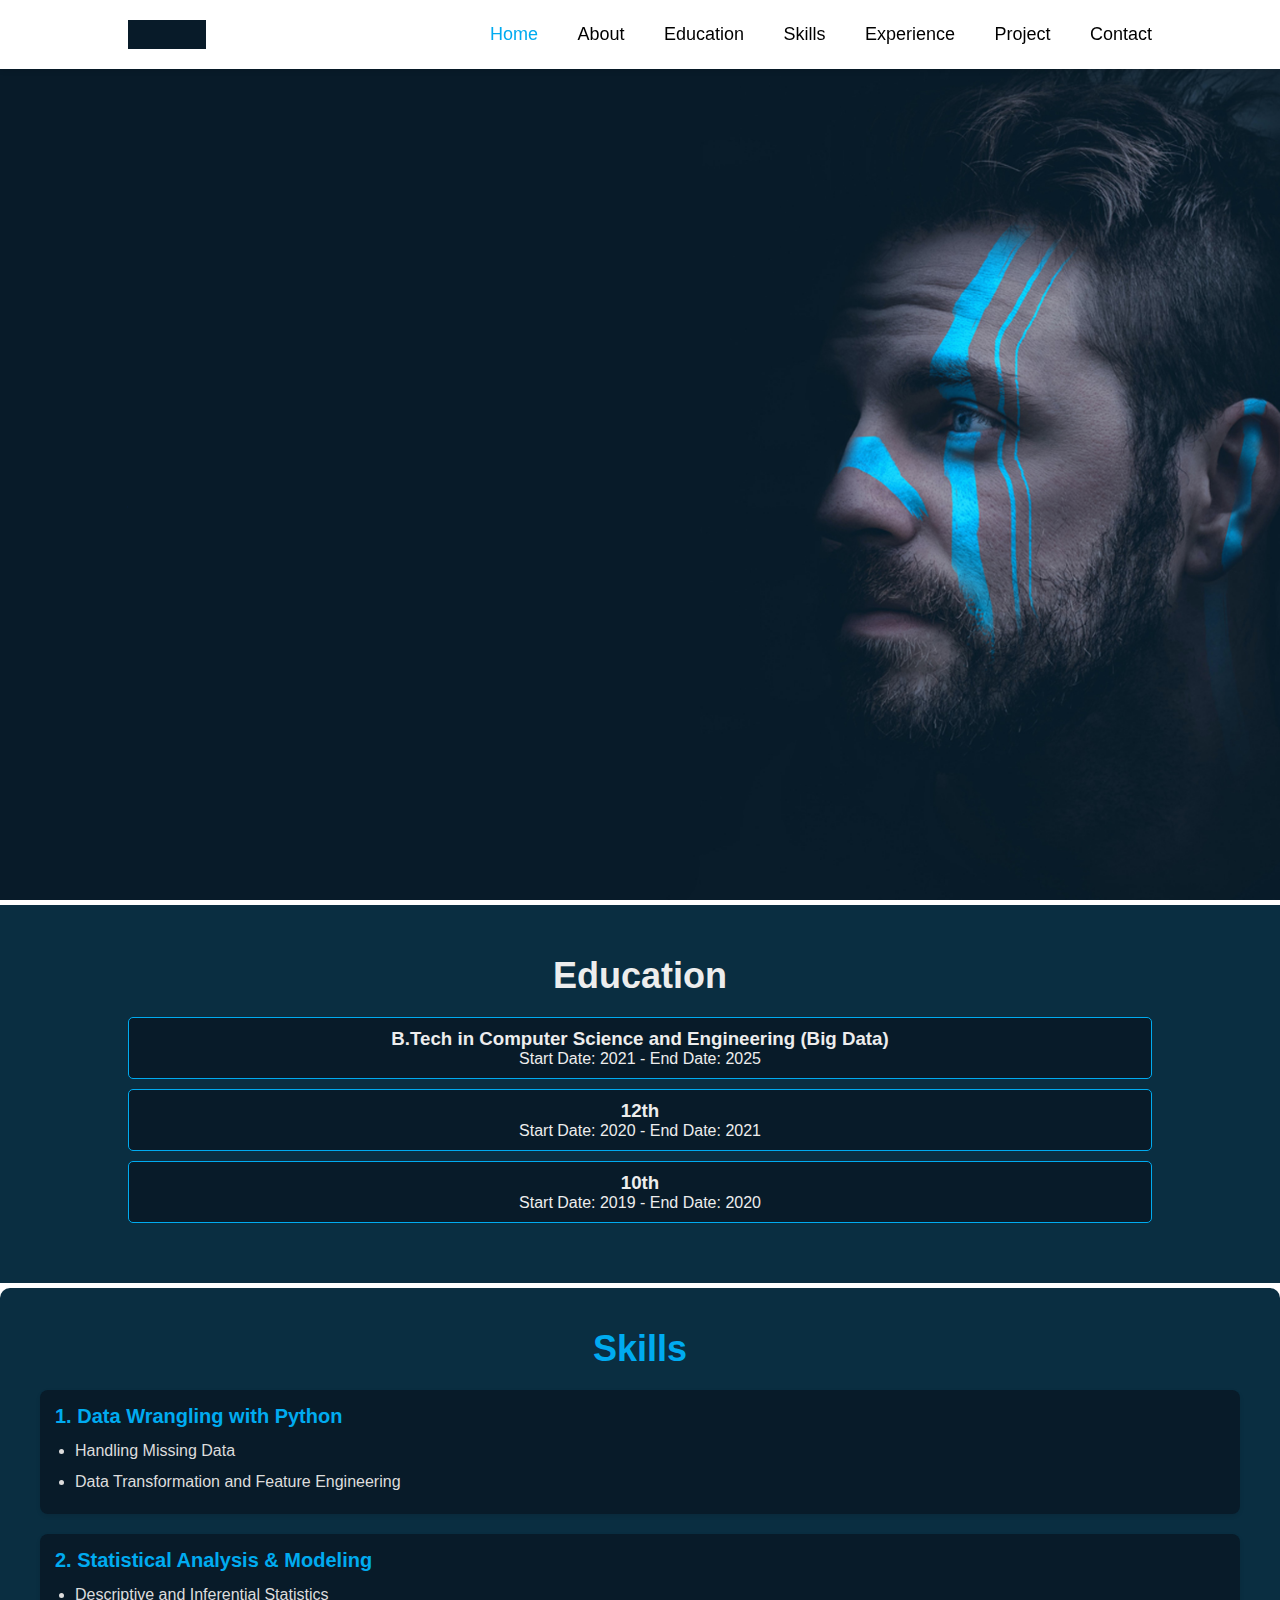
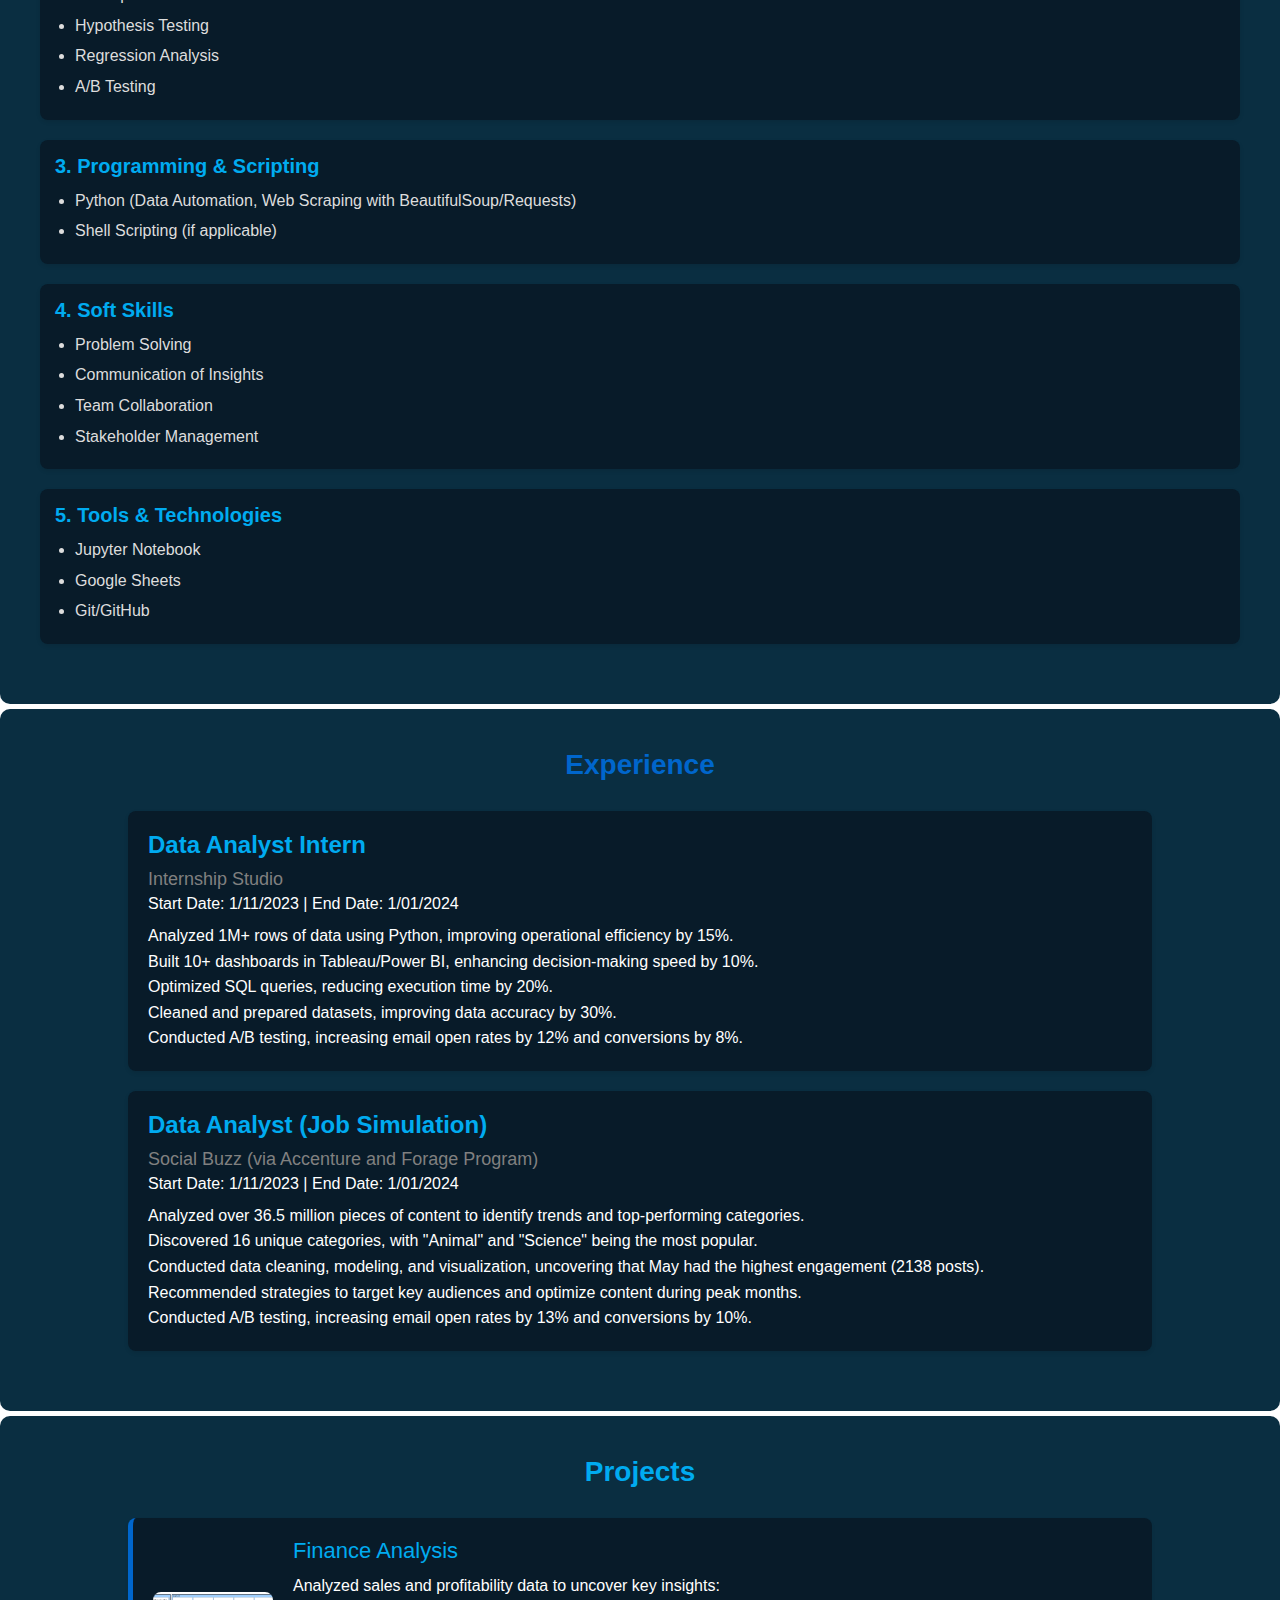
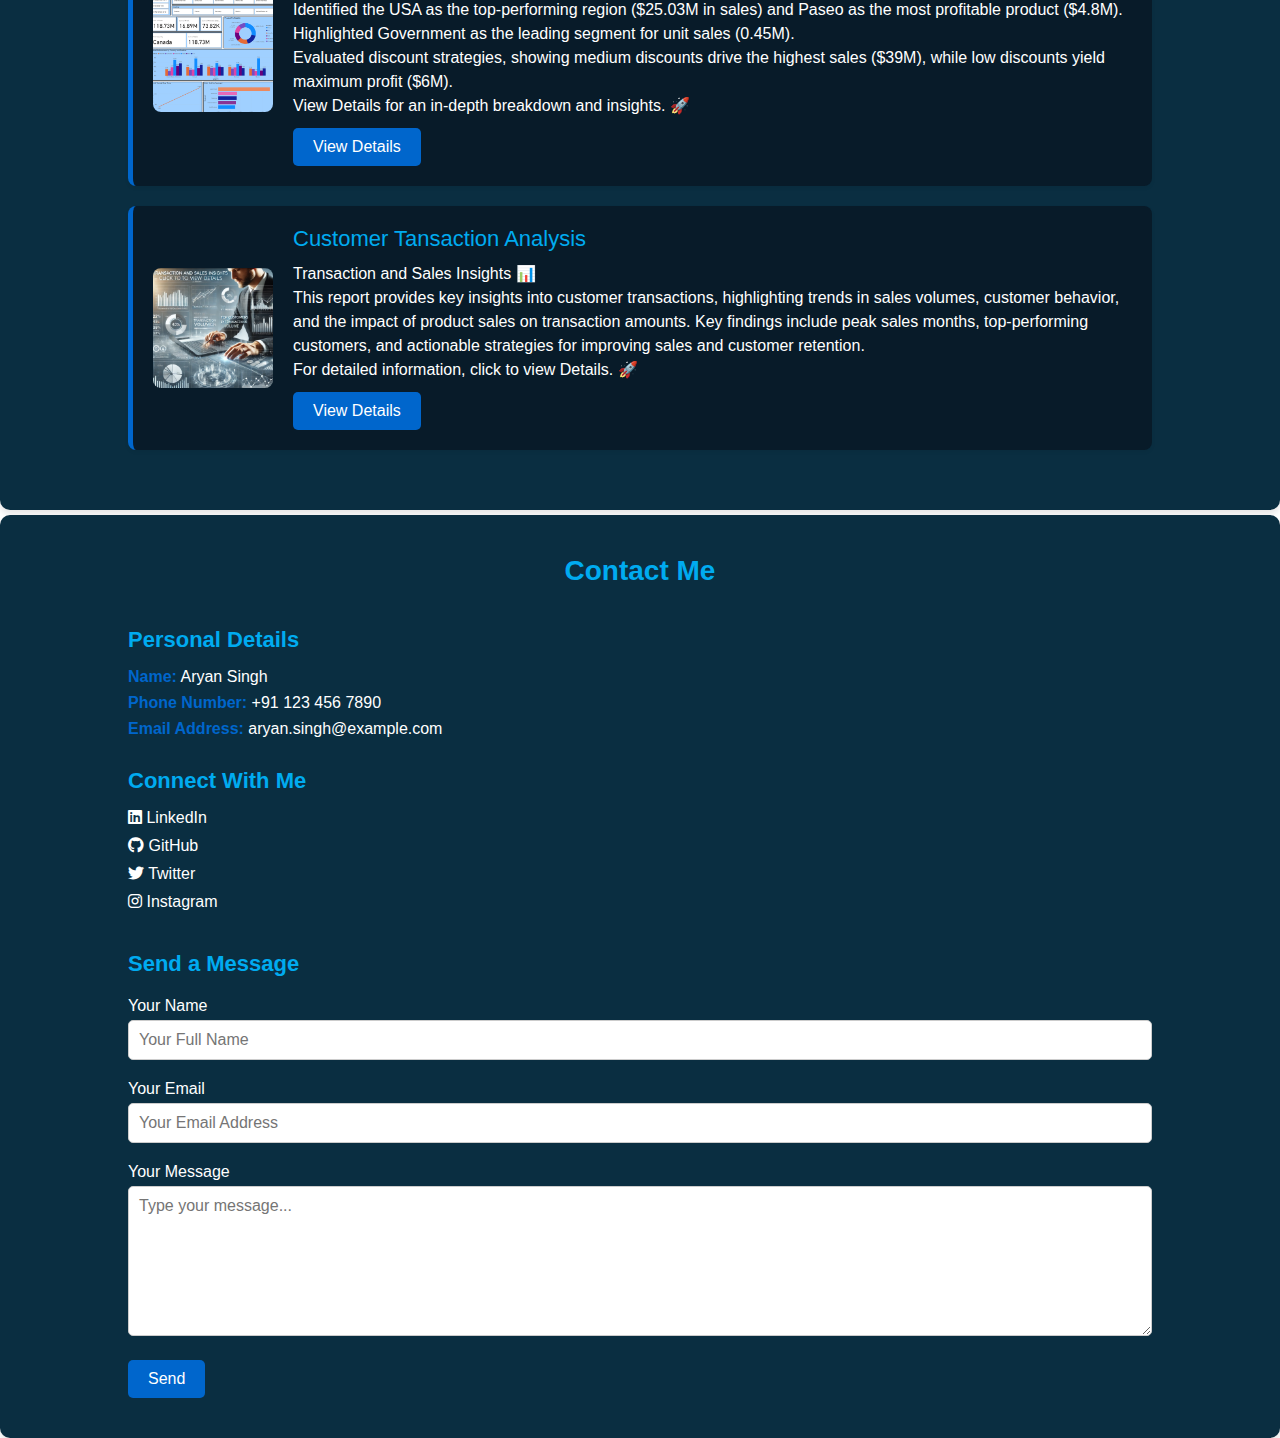
==== index.html @ 71858eee "Add files via upload" ====
<!DOCTYPE html>
<html lang="en">
<head>
    <meta charset="UTF-8">
    <meta name="viewport" content="width=device-width, initial-scale=1.0">
    <title>Personal Portfolio website html/css</title>
    <link rel="stylesheet" href="style.css">
    <link href='https://unpkg.com/boxicons@2.1.4/css/boxicons.min.css' rel='stylesheet'>
</head>
<body>
    <header class="header">
        <a href="#" class="logo">Aryan.</a>
        <nav class="navbar">
            <a href="#home" class="active">Home</a>
            <a href="#about">About</a>
            <a href="#education">Education</a>
            <a href="#skills">Skills</a>
            <a href="#experience">Experience</a>
            <a href="#project">Project</a>
            <a href="#contact">Contact</a>
        </nav>

    </header>
    <section class="home">
        <div class ="home-content">
            <h1>Hi, I'm Aryan Singh</h1>
            <h3>Data Analyst</h3>
            <p>I'm an aspiring data analyst passionate about solving problems with data. During my internship at Internship Studio, I worked on analyzing data and creating visual reports to support decision-making. Skilled in tools like Excel, SQL, and Python, I love turning numbers into insights that drive real results. Let's create data-driven solutions together! 📊
            </p>
            <div class="btn-box"><a href="https://drive.google.com/file/d/1wb2qyNroIfVmrzhVeIUf8nRhtGBo-JzI/view?usp=sharing">Download CV</a>
                <a href="#">Let's talk</a></div>
            
        </div>
        <div class="home-sci">
            <a href="https://www.facebook.com/profile.php?id=100073233441245&mibextid=ZbWKwL"><i class='bx bxl-facebook' ></i></a>
            <a href="#"><i class='bx bxl-twitter' ></i></a>
            <a href="https://www.linkedin.com/in/aryan-singh-45a909281?utm_source=share&utm_campaign=share_via&utm_content=profile&utm_medium=android_app"><i class='bx bxl-linkedin' ></i></a>
        </div>
        <span class="home-imgHover"></span>

    </section>
    <section id="education" class="education-section">
        <h2>Education</h2>
        <div id="education-list">
            <!-- Pre-added education entry -->
            <div class="education-field">
                <h3>B.Tech in Computer Science and Engineering (Big Data)</h3>
                <p>Start Date: <span>2021</span> - End Date: <span>2025</span></p>
            </div>
            <div class="education-field">
                <h3>12th</h3>
                <p>Start Date: <span>2020</span> - End Date: <span>2021</span></p>
            </div>
            <div class="education-field">
                <h3>10th</h3>
                <p>Start Date: <span>2019</span> - End Date: <span>2020</span></p>
            </div>
        </div>
        <!-- <button id="add-education">Add Education</button> -->
    </section>

    <section id="skills" class="skills-section">
        <h2>Skills</h2>
        <div class="skill-category">
            <h3>1. Data Wrangling with Python</h3>
            <ul>
                <li>Handling Missing Data</li>
                <li>Data Transformation and Feature Engineering</li>
            </ul>
        </div>
        <div class="skill-category">
            <h3>2. Statistical Analysis & Modeling</h3>
            <ul>
                <li>Descriptive and Inferential Statistics</li>
                <li>Hypothesis Testing</li>
                <li>Regression Analysis</li>
                <li>A/B Testing</li>
            </ul>
        </div>
        <div class="skill-category">
            <h3>3. Programming & Scripting</h3>
            <ul>
                <li>Python (Data Automation, Web Scraping with BeautifulSoup/Requests)</li>
                <li>Shell Scripting (if applicable)</li>
            </ul>
        </div>
        <div class="skill-category">
            <h3>4. Soft Skills</h3>
            <ul>
                <li>Problem Solving</li>
                <li>Communication of Insights</li>
                <li>Team Collaboration</li>
                <li>Stakeholder Management</li>
            </ul>
        </div>
        <div class="skill-category">
            <h3>5. Tools & Technologies</h3>
            <ul>
                <li>Jupyter Notebook</li>
                <li>Google Sheets</li>
                <li>Git/GitHub</li>
            </ul>
        </div>
    </section>

    
    <section id="experience" class="experience-section">
        <h2>Experience</h2>
        <div class="experience-item">
            <h3>Data Analyst Intern</h3>
            <p class="company-name">Internship Studio</p>
            <p class="date-range">Start Date: 1/11/2023 | End Date: 1/01/2024</p>
            <p class="experience-description">
                Analyzed 1M+ rows of data using Python, improving operational efficiency by 15%.<br>
                Built 10+ dashboards in Tableau/Power BI, enhancing decision-making speed by 10%.<br>
                Optimized SQL queries, reducing execution time by 20%.<br>
                Cleaned and prepared datasets, improving data accuracy by 30%.<br>
                Conducted A/B testing, increasing email open rates by 12% and conversions by 8%.
            </p>
        </div>
        <div class="experience-item">
            <h3> Data Analyst (Job Simulation)</h3>
            <p class="company-name">Social Buzz (via Accenture and Forage Program)</p>
            <p class="date-range">Start Date: 1/11/2023 | End Date: 1/01/2024</p>
            <p class="experience-description">
                Analyzed over 36.5 million pieces of content to identify trends and top-performing categories.<br>
                Discovered 16 unique categories, with "Animal" and "Science" being the most popular.<br>
                Conducted data cleaning, modeling, and visualization, uncovering that May had the highest engagement (2138 posts).<br>
                Recommended strategies to target key audiences and optimize content during peak months.<br>
                Conducted A/B testing, increasing email open rates by 13% and conversions by 10%.
            </p>
        </div>
    </section>


    <!-- <section id="skills" class="skills-section"> -->
    <section  id="project" class="project-section">
        <h2>Projects</h2>
        <div class="project-item">
            <img src="finance.png" alt="Project 1" class="project-image">
            <div class="project-details">
                <h3>Finance Analysis</h3>
                <p>Analyzed sales and profitability data to uncover key insights:<br>

                    Identified the USA as the top-performing region ($25.03M in sales) and Paseo as the most profitable product ($4.8M).<br>
                    Highlighted Government as the leading segment for unit sales (0.45M).<br>
                    Evaluated discount strategies, showing medium discounts drive the highest sales ($39M), while low discounts yield maximum profit ($6M).<br>
                    View Details for an in-depth breakdown and insights. 🚀</p>
                <a href="https://drive.google.com/drive/folders/1eXw5cv5ngEuo_aKg7JZRCgd_X10I5F_T" class="view-details-button" target="_blank">View Details</a>
            </div>
        </div>
        <div class="project-item">
            <img src="customerTransaction.png" alt="Project 2" class="project-image">
            <div class="project-details">
                <h3>Customer Tansaction Analysis</h3>
                <p>Transaction and Sales Insights 📊<br>
                    This report provides key insights into customer transactions, highlighting trends in sales volumes, customer behavior, and the impact of product sales on transaction amounts. Key findings include peak sales months, top-performing customers, and actionable strategies for improving sales and customer retention.<br>
                    
                    For detailed information, click to view Details. 🚀</p>
                <a href="https://drive.google.com/drive/folders/1Qtglk7lAFAN90ttIjIYvEKVsOSmel-0a?usp=sharing" class="view-details-button" target="_blank">View Details</a>
            </div>
        </div>
    </section>




   
    <!-- Include Font Awesome CDN in your head -->
<link rel="stylesheet" href="https://cdnjs.cloudflare.com/ajax/libs/font-awesome/6.0.0-beta3/css/all.min.css">

<section id="contact" class="contact-section">
    <h2>Contact Me</h2>
    
    <!-- Personal Details Section -->
    <div class="personal-details">
        <h3>Personal Details</h3>
        <ul>
            <li><strong>Name:</strong> Aryan Singh</li>
            <li><strong>Phone Number:</strong> +91 123 456 7890</li>
            <li><strong>Email Address:</strong> aryan.singh@example.com</li>
        </ul>
    </div>
    
    <!-- Social Media Links Section -->
    <div class="social-media-links">
        <h3>Connect With Me</h3>
        <ul>
            <li><a href="https://www.linkedin.com/in/aryan-singh-45a909281?utm_source=share&utm_campaign=share_via&utm_content=profile&utm_medium=android_app" target="_blank"><i class="fab fa-linkedin"></i> LinkedIn</a></li>
            <li><a href="https://github.com/Aryan-0404" target="_blank"><i class="fab fa-github"></i> GitHub</a></li>
            <!-- <li><a href="https://aryansinghportfolio.com" target="_blank"><i class="fas fa-briefcase"></i> Portfolio</a></li> -->
            <li><a href="https://twitter.com/aryansingh" target="_blank"><i class="fab fa-twitter"></i> Twitter</a></li>
            <li><a href="https://www.instagram.com/aryansingh_1906/profilecard/?igsh=MTM2azgzdDF6cDZ1OQ==" target="_blank"><i class="fab fa-instagram"></i> Instagram</a></li>
        </ul>
    </div>
    
    <!-- Contact Form Section -->
    <div class="contact-form">
        <h3>Send a Message</h3>
        <form action="submit_form.php" method="POST">
            <div class="form-group">
                <label for="name">Your Name</label>
                <input type="text" id="name" name="name" placeholder="Your Full Name" required>
            </div>
            <div class="form-group">
                <label for="email">Your Email</label>
                <input type="email" id="email" name="email" placeholder="Your Email Address" required>
            </div>
            <div class="form-group">
                <label for="message">Your Message</label>
                <textarea id="message" name="message" placeholder="Type your message..." required></textarea>
            </div>
            <button type="submit" class="send-btn">Send</button>
        </form>
    </div>
</section>

    
    



    
    
    
</body>
</html>
---- style.css ----
@import url('https://fonts.googleapis.com/css2?family=poppins:wght@300;400;500;600;700;800;900&display=swap');

*{
    margin: 0;
    padding: 0;
    box-sizing: border-box;
    font-family:'Franklin Gothic Medium', 'Arial Narrow', Arial, sans-serif
}
body{
    /* background: #081b29; */
    color: #ededed;
}
/* .header{
    position: fixed;
    top: 0;
    left: 0;
    width: 100%;
    padding: 20px 10%;
    background-color: transparent;
    display: flex;
    justify-content: space-between;
    align-items: center;
    z-index: 100;
} */

.header {
    position: fixed;
    top: 0;
    left: 0;
    width: 100%;
    padding: 20px 10%;
    background-color: white; /* Use a solid color for better readability */
    display: flex;
    justify-content: space-between;
    align-items: center;
    z-index: 100;
    box-shadow: 0 2px 5px rgba(0, 0, 0, 0.1); /* Adds shadow for clarity */
}

.logo{
    position: relative;
    font-size: 25px;
    color: black;
    /* change white to black */
    text-decoration: none;
    font-weight: 600;
}

.logo::before {
    content: '';
    position: absolute;
    top: 0;
    right: 0;
    height: 100%;
    width: 100%;
    background: #081b29;
    animation: showRight 1s ease forwards;
    animation-delay: 0.4s;
}

.navbar a {
    font-size: 18px;
    color:black;
    /* change white to black */
    text-decoration: none;
    font-weight: 500;
    margin-left: 35px;
    transition: .3s;

}

.navbar a:hover,
.navbar a.active{
    color: #00abf0;
}

.home{
    height: 100vh;
    background: url('home.jpg') no-repeat;
    background-size: cover;
    background-position: center;
    display: flex;
    align-items: center;
    padding: 0 10%;
}

.home-content {
    max-width: 600px;
}

.home-content h1 {
    position: relative;
    font-size: 56px;
    font-weight: 700;
    line-height: 1.2;


}

.home-content h1::before {
    content: '';
    position: absolute;
    top: 0;
    right: 0;
    height: 100%;
    width: 100%;
    background: #081b29;
    animation: showRight 1s ease forwards;
    animation-delay: 1s;
}

.home-content h3 {
    position: relative;
    font-size: 32px;
    font-weight: 700;
    color: #00abf0;
}

.home-content h3::before {
    content: '';
    position: absolute;
    top: 0;
    right: 0;
    height: 100%;
    width: 100%;
    background: #081b29;
    animation: showRight 1s ease forwards;
    animation-delay: 1.3s;
}
.home-content p {
    position: relative;
    font-size: 16px;
    margin:20px 0 40px  ;
}

.home-content p::before {
    content: '';
    position: absolute;
    top: 0;
    right: 0;
    height: 100%;
    width: 100%;
    background: #081b29;
    animation: showRight 1s ease forwards;
    animation-delay: 1.6s;
}

.home-content .btn-box {
    position: relative;
    display: flex;
    justify-content: space-between;
    width: 345px;
    height: 50px;
    
}
.home-content .btn-box::before {
    content: '';
    position: absolute;
    top: 0;
    right: 0;
    height: 100%;
    width: 100%;
    background: #081b29;
    animation: showRight 1s ease forwards;
    animation-delay: 1.9s;
    z-index: 2;
}

.btn-box a{
    position: relative;
    display: inline-flex;
    justify-content: center;
    align-items: center;
    width: 130px;
    height: 100%;
    background: #00abf0;
    border: 2px solid #00abf0;
    border-radius: 8px;
    font-size: 19px;
    color: #081b29;
    text-decoration: none;
    font-weight: 600;
    letter-spacing: 1px;
    z-index: 1;
    overflow: hidden;
    transition: .5s;
}

.btn-box a:hover{
    color: #00abf0;
}

.btn-box a:nth-child(2) {
     background: transparent;
     color: #00abf0;
}

.btn-box a:nth-child(2):hover{
    color: #081b29;
}

.btn-box a:nth-child(2)::before{
    background: #00abf0;
}

.btn-box a::before {
    content: '';
    position: absolute;
    top: 0;
    left: 0;
    width: 0;
    height: 100%;
    background: #081b29;
    z-index: -1;
    transition: .5s;
}

.btn-box a:hover::before {
    width: 100%;

}

.home-sci{
    position: absolute;
    bottom: 40px;
    width: 170px;
    display: flex;
    justify-content: space-between;
}

.home-sci::before {
    content: '';
    position: absolute;
    top: 0;
    right: 0;
    height: 100%;
    width: 100%;
    background: #081b29;
    animation: showRight 1s ease forwards;
    animation-delay: 2.5s;
    z-index: 2;
}

.home-sci a {
    position: relative;
    display: inline-flex;
    justify-content: center;
    align-items: center;
    width: 40px;
    height: 40px;
    background: transparent;
    border: 2px solid #00abf0;
    border-radius: 50%;
    font-size: 20px;
    color: #00abf0;
    text-decoration: none;
    z-index: 1;
    overflow: hidden;
    transition: .5s;
}
.home-sci a:hover{
    color: #081b29;
}

.home-sci a::before{
    content: '';
    position: absolute;
    top: 0;
    left: 0;
    width: 0;
    height: 100%;
    
    background:#00abf0 ;
    z-index: -1;
    transition: .5s;

}

.home-sci a:hover::before{
    width: 100%;
}
 .home-imgHover{
    position: absolute;
    top: 0;
    right: 30px;
    width: 500px;
    height: 100%;
    background: transparent;
    transition: 3s;
    animation: manipActive .1s forwards;
    animation-delay: 4s;
    pointer-events: none;

 }

 .home-imgHover:hover{
    background: #081b29;
    opacity: .8;
 }

 .home-imgHover::before {
    content: '';
    position: absolute;
    top: 0;
    right: 0;
    height: 120%;
    width: 100%;
    /* background: rgb(234, 220, 220); */
    animation: showRight 1s ease forwards;
    animation-delay: 3s;
    z-index: 100;
}

 @keyframes showRight {
    100% {
        width:0 ;
    }
    
}

@keyframes manipActive {
    100%{
        pointer-events: auto;
    }
}



.education-section {
    padding: 50px 10%;
    background: #0a2e41;
    margin: 5px auto;
    text-align: center;
}

.education-section h2 {
    font-size: 36px;
    margin-bottom: 20px;
}

#education-list {
    margin-top: 20px;
}

.education-field {
    margin: 10px 0;
    padding: 10px;
    background: #081b29;
    border: 1px solid #00abf0;
    border-radius: 5px;
}

#add-education {
    margin-top: 20px;
    padding: 10px 20px;
    background: #00abf0;
    color: #081b29;
    font-weight: bold;
    border: none;
    border-radius: 5px;
    cursor: pointer;
    transition: background 0.3s;
}

#add-education:hover {
    background: #ededed;
}




/* Skills Section Styling */
.skills-section {
    padding: 40px;
    background-color: #0a2e41; /* Matching the background color of the Education section */
    border-radius: 10px;
    max-width: 100%;
    margin: 5px auto;
    font-family: 'Franklin Gothic Medium', 'Arial Narrow', Arial, sans-serif;
    color: #ededed; /* Matching the text color to keep consistency */
}

.skills-section h2 {
    text-align: center;
    font-size: 36px;
    margin-bottom: 20px;
    color: #00abf0; /* Using the blue accent color */
}

.skill-category {
    margin-bottom: 20px;
    padding: 15px;
    background-color: #081b29; /* Matching the background color of education fields */
    border-radius: 8px;
    box-shadow: 0 2px 4px rgba(0, 0, 0, 0.1);
}

.skill-category h3 {
    font-size: 20px;
    margin-bottom: 10px;
    color: #00abf0; /* Blue color for subheadings */
}

.skill-category ul {
    list-style-type: disc;
    margin-left: 20px;
}

.skill-category ul li {
    margin-bottom: 5px;
    color: #ddd; /* Slightly lighter color for list items */
    line-height: 1.6;
}

@media (max-width: 600px) {
    .skills-section {
        padding: 20px;
    }
    .skills-section h2 {
        font-size: 24px;
    }
    .skill-category h3 {
        font-size: 18px;
    }
}





/* Experience Section Styling */
.experience-section {
    padding: 40px 10%;
    background-color:#0a2e41 ; /* Lighter background to blend with site design */
    border-radius: 10px;
    max-width: 100%;
    margin: 5px auto;
    font-family: 'Roboto', sans-serif; /* Assuming Roboto is being used */
}

/* Heading for the Experience section */
.experience-section h2 {
    text-align: center;
    font-size: 28px;
    margin-bottom: 30px;
    color: #0066cc; /* Primary blue color for consistency */
}

/* Styling for each experience item */
.experience-item {
    background-color: #081b29; /* White background for items */
    padding: 20px;
    margin-bottom: 20px;
    border-radius: 8px;
    box-shadow: 0 2px 4px rgba(0, 0, 0, 0.1); /* Subtle shadow */
}

/* Job Title Styling */
.experience-item h3 {
    font-size: 24px;
    color: #00abf0; /* Dark grey for job title */
    margin-bottom: 10px;
}

/* Company name Styling */
.company-name {
    font-size: 18px;
    color: grey; /* Grey for company name */
    margin-bottom: 5px;
}

/* Date Range Styling */
.date-range {
    font-size: 16px;
    color: white; /* Lighter grey for dates */
    margin-bottom: 10px;
}

/* Description Styling */
.experience-description {
    font-size: 16px;
    color: white; /* Darker grey for the description */
    line-height: 1.6;
}

/* Responsive Design for Small Screens */
@media (max-width: 600px) {
    .experience-section {
        padding: 20px;
    }

    .experience-section h2 {
        font-size: 24px;
    }

    .experience-item h3 {
        font-size: 20px;
    }

    .company-name, .date-range {
        font-size: 14px;
    }

    .experience-description {
        font-size: 14px;
    }
}






/* Project Section Styling */
.project-section {
    padding: 40px 10%;
    background-color: #0a2e41; /* White background to match website design */
    border-radius: 10px;
    max-width: 100%;
    margin: 5px auto;
    box-shadow: 0 4px 6px rgba(0, 0, 0, 0.1); /* Slight shadow for a modern look */
    font-family: 'Roboto', sans-serif; /* Assuming Roboto font */
}

/* Heading for Project section */
.project-section h2 {
    text-align: center;
    font-size: 28px;
    margin-bottom: 30px;
    color: #00abf0; /* Dark color for heading */
    font-weight: bold;
}

/* Project Item Styling */
.project-item {
    display: flex;
    flex-direction: row;
    background-color:#081b29;
    padding: 20px;
    margin-bottom: 20px;
    border-radius: 8px;
    border-left: 5px solid #0066cc; /* Blue left border to match the theme */
    box-shadow: 0 2px 4px rgba(0, 0, 0, 0.05); /* Subtle shadow */
    align-items: center;
}

/* Project Image Styling */
.project-image {
    width: 120px;
    height: 120px;
    object-fit: cover;
    border-radius: 8px;
    margin-right: 20px;
}

/* Project Details Styling */
.project-details {
    flex: 1;
}

.project-details h3 {
    font-size: 22px;
    color: #00abf0; /* Dark grey for project title */
    margin-bottom: 10px;
    font-weight: 500;
}

.project-details p {
    font-size: 16px;
    color: white; /* Darker grey for description */
    line-height: 1.5;
    margin-bottom: 10px;
}

/* View Details Button Styling */
.view-details-button {
    display: inline-block;
    font-size: 16px;
    padding: 10px 20px;
    background-color: #0066cc; /* Blue button */
    color: #ffffff;
    text-decoration: none;
    border-radius: 5px;
    transition: background-color 0.3s ease;
}

.view-details-button:hover {
    background-color: #004b99; /* Darker blue on hover */
}

/* Responsive Design for Small Screens */
@media (max-width: 600px) {
    .project-section {
        padding: 20px;
    }

    .project-section h2 {
        font-size: 24px;
    }

    .project-item {
        flex-direction: column;
        align-items: center;
    }

    .project-image {
        width: 100px;
        height: 100px;
        margin-bottom: 15px;
    }

    .project-details h3 {
        font-size: 20px;
    }

    .project-details p {
        font-size: 14px;
    }

    .view-details-button {
        font-size: 14px;
        padding: 8px 16px;
    }
}






/* Contact Section Styling */
.contact-section {
    padding: 40px 10%;
    background-color:#0a2e41 ; /* White background to match website design */
    border-radius: 10px;
    max-width: 100%;
    margin: 0 auto;
    box-shadow: 0 4px 6px rgba(0, 0, 0, 0.1); /* Subtle shadow for a clean look */
    font-family: 'Roboto', sans-serif; /* Assuming Roboto font */
}

/* Heading for Contact section */
.contact-section h2 {
    text-align: center;
    font-size: 28px;
    margin-bottom: 40px;
    color: #00abf0; /* Dark color for heading */
    font-weight: bold;
}

/* Personal Details Section */
.personal-details {
    margin-bottom: 30px;
}

.personal-details h3 {
    font-size: 22px;
    color: #00abf0;
    margin-bottom: 15px;
}

.personal-details ul {
    list-style-type: none;
    padding: 0;
}

.personal-details ul li {
    font-size: 16px;
    color: white;
    margin-bottom: 8px;
}

.personal-details ul li strong {
    color: #0066cc; /* Blue color for labels */
}

/* Social Media Links Section */
.social-media-links {
    margin-bottom: 40px;
}

.social-media-links h3 {
    font-size: 22px;
    color: #00abf0;
    margin-bottom: 15px;
}

.social-media-links ul {
    list-style-type: none;
    padding: 0;
}

.social-media-links ul li {
    margin-bottom: 10px;
}

.social-media-links ul li a {
    font-size: 16px;
    color: white; /* Blue color for links */
    text-decoration: none;
    transition: color 0.3s ease;
}

.social-media-links ul li a:hover {
    color: #004b99; /* Darker blue on hover */
}

/* Contact Form Styling */
.contact-form h3 {
    font-size: 22px;
    color: #00abf0;
    margin-bottom: 20px;
}

.contact-form .form-group {
    margin-bottom: 20px;
}

.contact-form label {
    font-size: 16px;
    color: white;
    display: block;
    margin-bottom: 5px;
}

.contact-form input, .contact-form textarea {
    width: 100%;
    padding: 10px;
    font-size: 16px;
    border: 1px solid #cccccc;
    border-radius: 5px;
    box-sizing: border-box;
}

.contact-form textarea {
    height: 150px;
    resize: vertical;
}

.contact-form .send-btn {
    background-color: #0066cc; /* Blue button */
    color: white;
    padding: 10px 20px;
    font-size: 16px;
    border: none;
    border-radius: 5px;
    cursor: pointer;
    transition: background-color 0.3s ease;
}

.contact-form .send-btn:hover {
    background-color: #004b99; /* Darker blue on hover */
}

/* Responsive Design for Small Screens */
@media (max-width: 600px) {
    .contact-section {
        padding: 20px;
    }

    .contact-section h2 {
        font-size: 24px;
    }

    .personal-details h3,
    .social-media-links h3,
    .contact-form h3 {
        font-size: 20px;
    }

    .contact-form input,
    .contact-form textarea {
        font-size: 14px;
    }

    .contact-form .send-btn {
        font-size: 14px;
    }
}
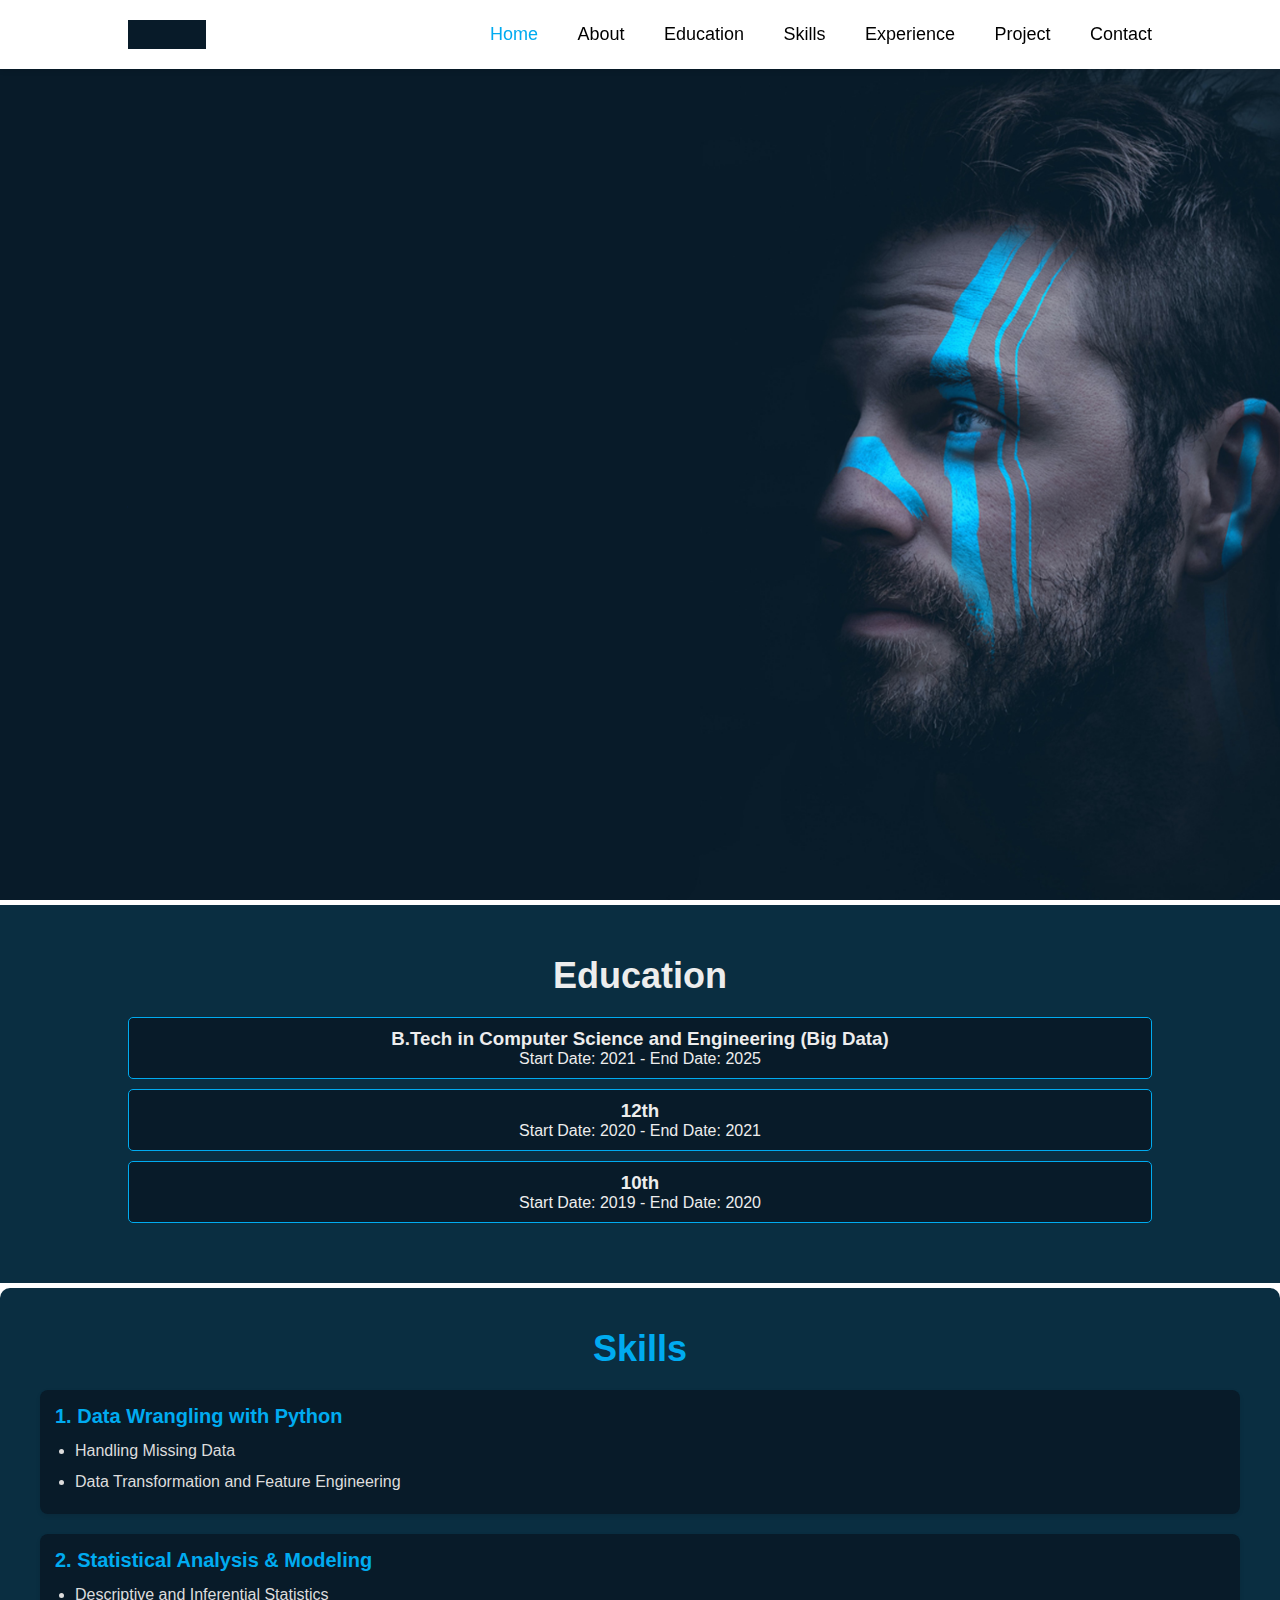
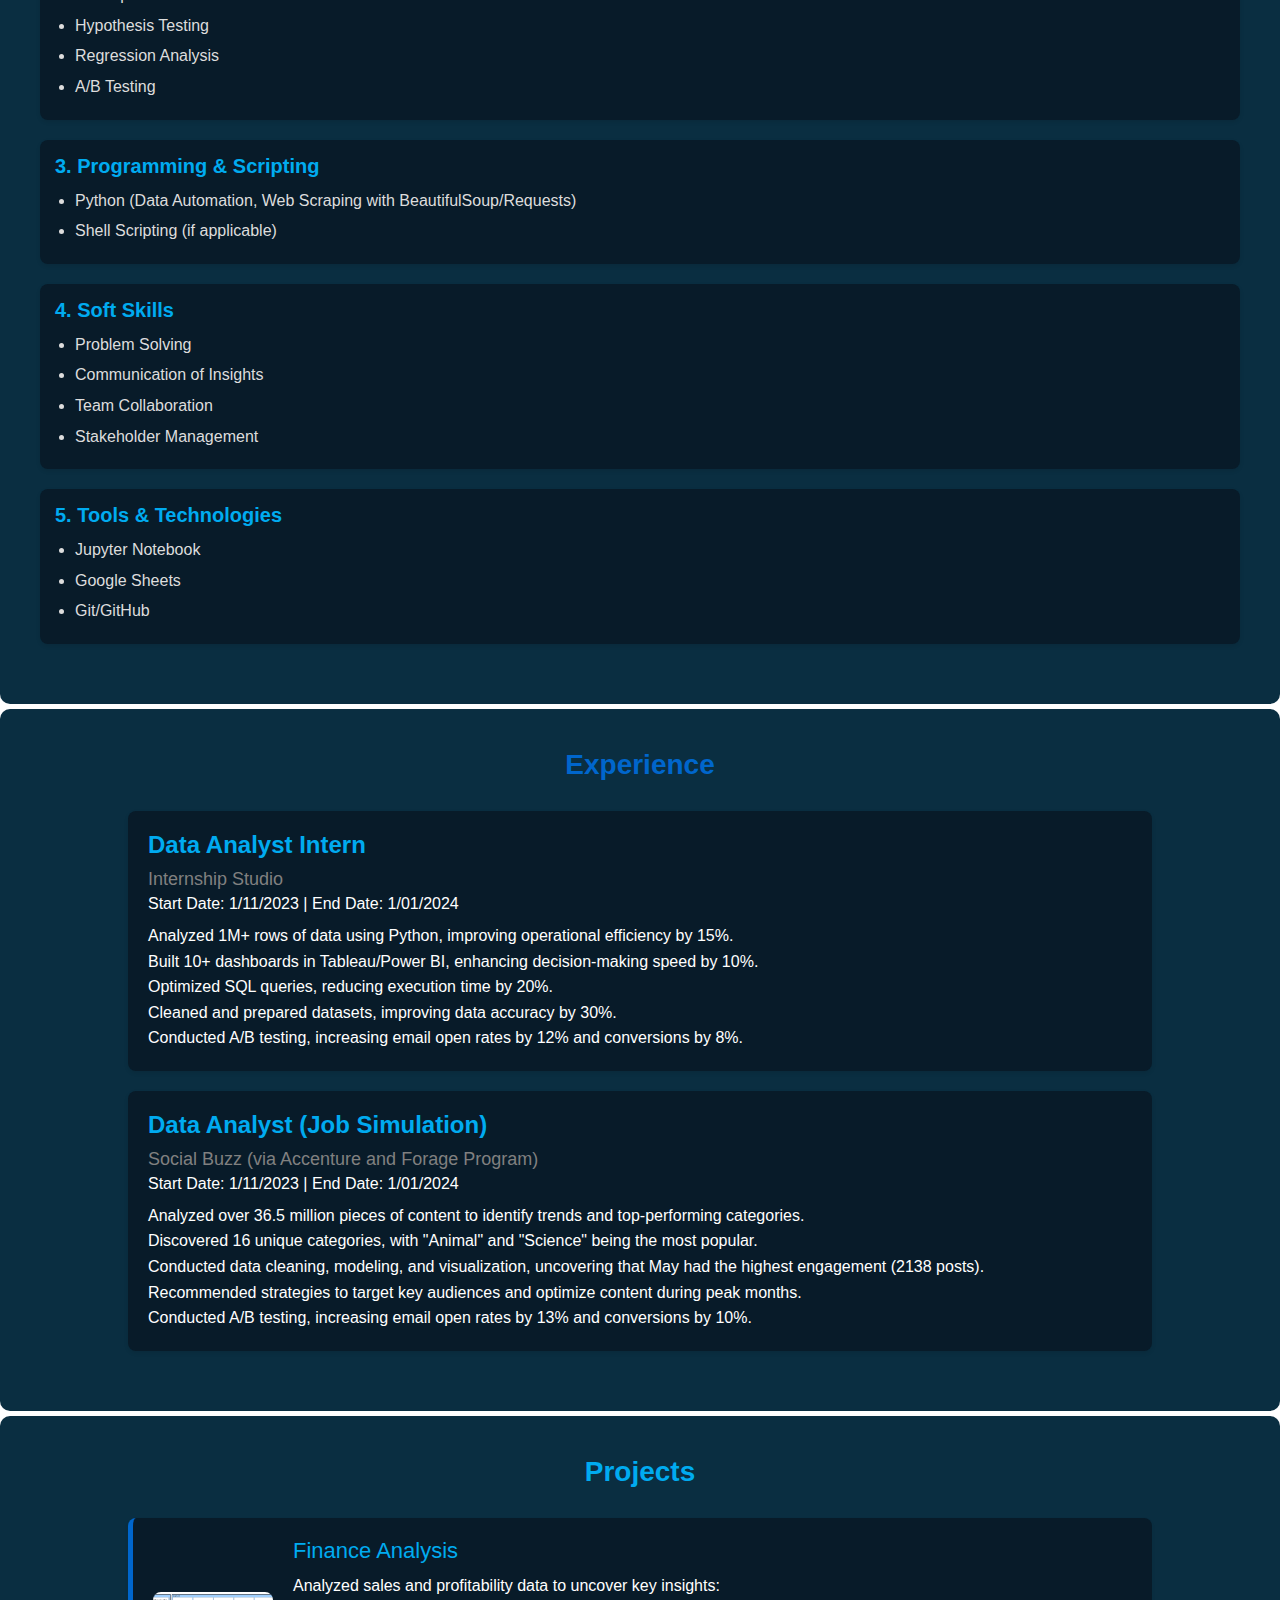
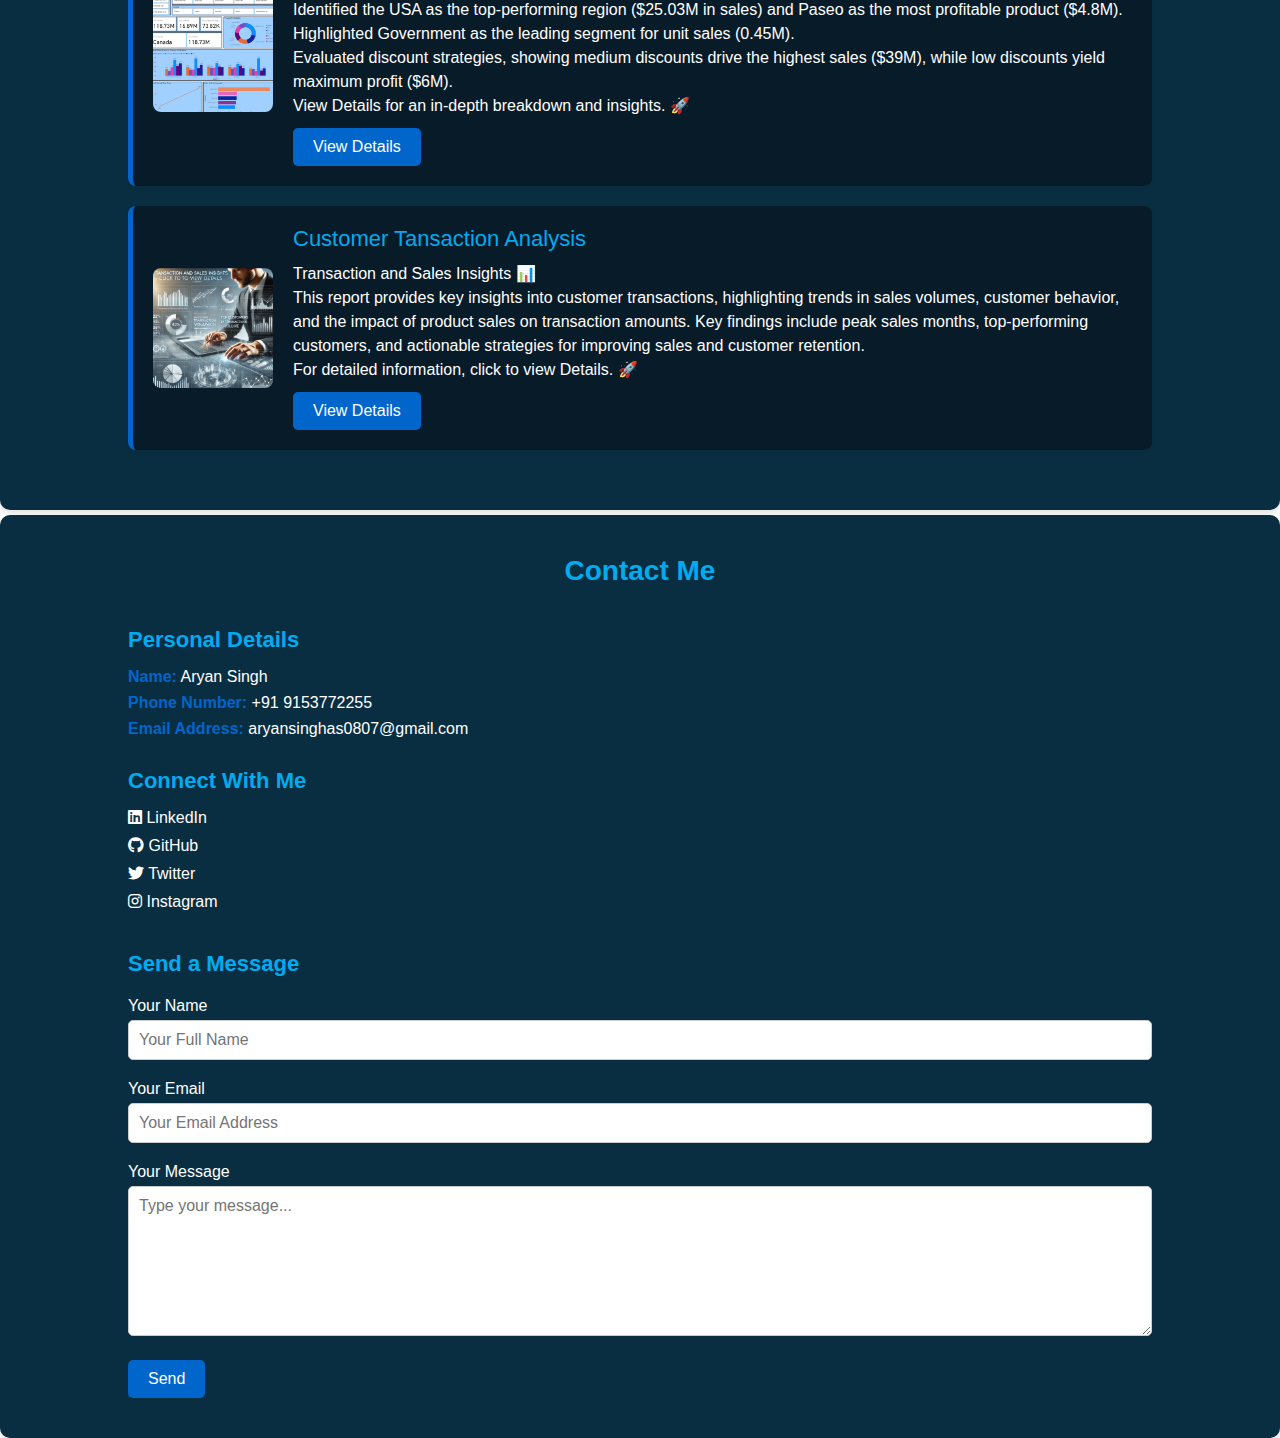
==== commit c19a0e9a: "Update index.html" ====
--- a/index.html
+++ b/index.html
@@ -177,8 +177,8 @@
         <h3>Personal Details</h3>
         <ul>
             <li><strong>Name:</strong> Aryan Singh</li>
-            <li><strong>Phone Number:</strong> +91 123 456 7890</li>
-            <li><strong>Email Address:</strong> aryan.singh@example.com</li>
+            <li><strong>Phone Number:</strong> +91 9153772255</li>
+            <li><strong>Email Address:</strong> aryansinghas0807@gmail.com</li>
         </ul>
     </div>
     
@@ -195,9 +195,30 @@
     </div>
     
     <!-- Contact Form Section -->
+<!--     <div class="contact-form">
+        <h3>Send a Message</h3>
+        <form action="submit_form.php" method="POST">
+            <div class="form-group">
+                <label for="name">Your Name</label>
+                <input type="text" id="name" name="name" placeholder="Your Full Name" required>
+            </div>
+            <div class="form-group">
+                <label for="email">Your Email</label>
+                <input type="email" id="email" name="email" placeholder="Your Email Address" required>
+            </div>
+            <div class="form-group">
+                <label for="message">Your Message</label>
+                <textarea id="message" name="message" placeholder="Type your message..." required></textarea>
+            </div>
+            <button type="submit" class="send-btn">Send</button>
+        </form>
+    </div> -->
+
+
     <div class="contact-form">
         <h3>Send a Message</h3>
-        <form action="submit_form.php" method="POST">
+        <!-- Use GET method for redirecting to success.html without server-side handling -->
+        <form action="success.html" method="GET">
             <div class="form-group">
                 <label for="name">Your Name</label>
                 <input type="text" id="name" name="name" placeholder="Your Full Name" required>
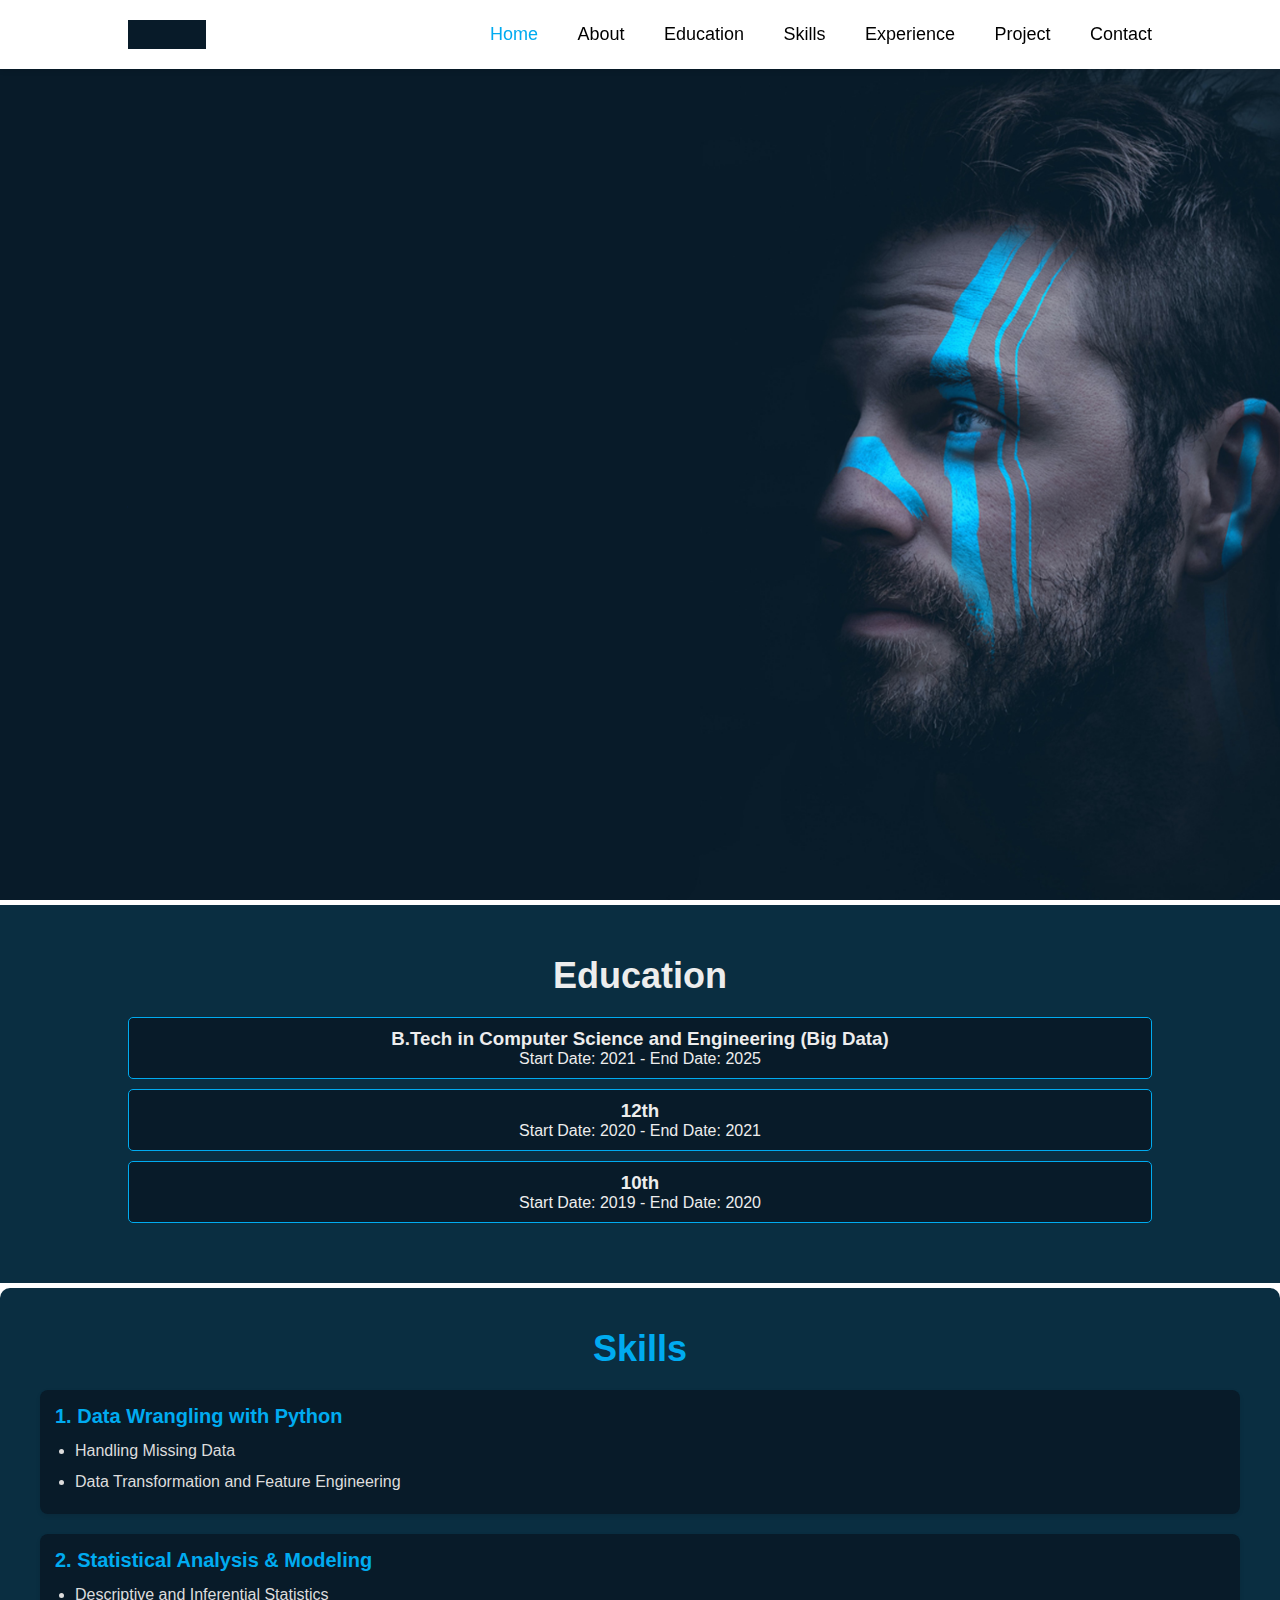
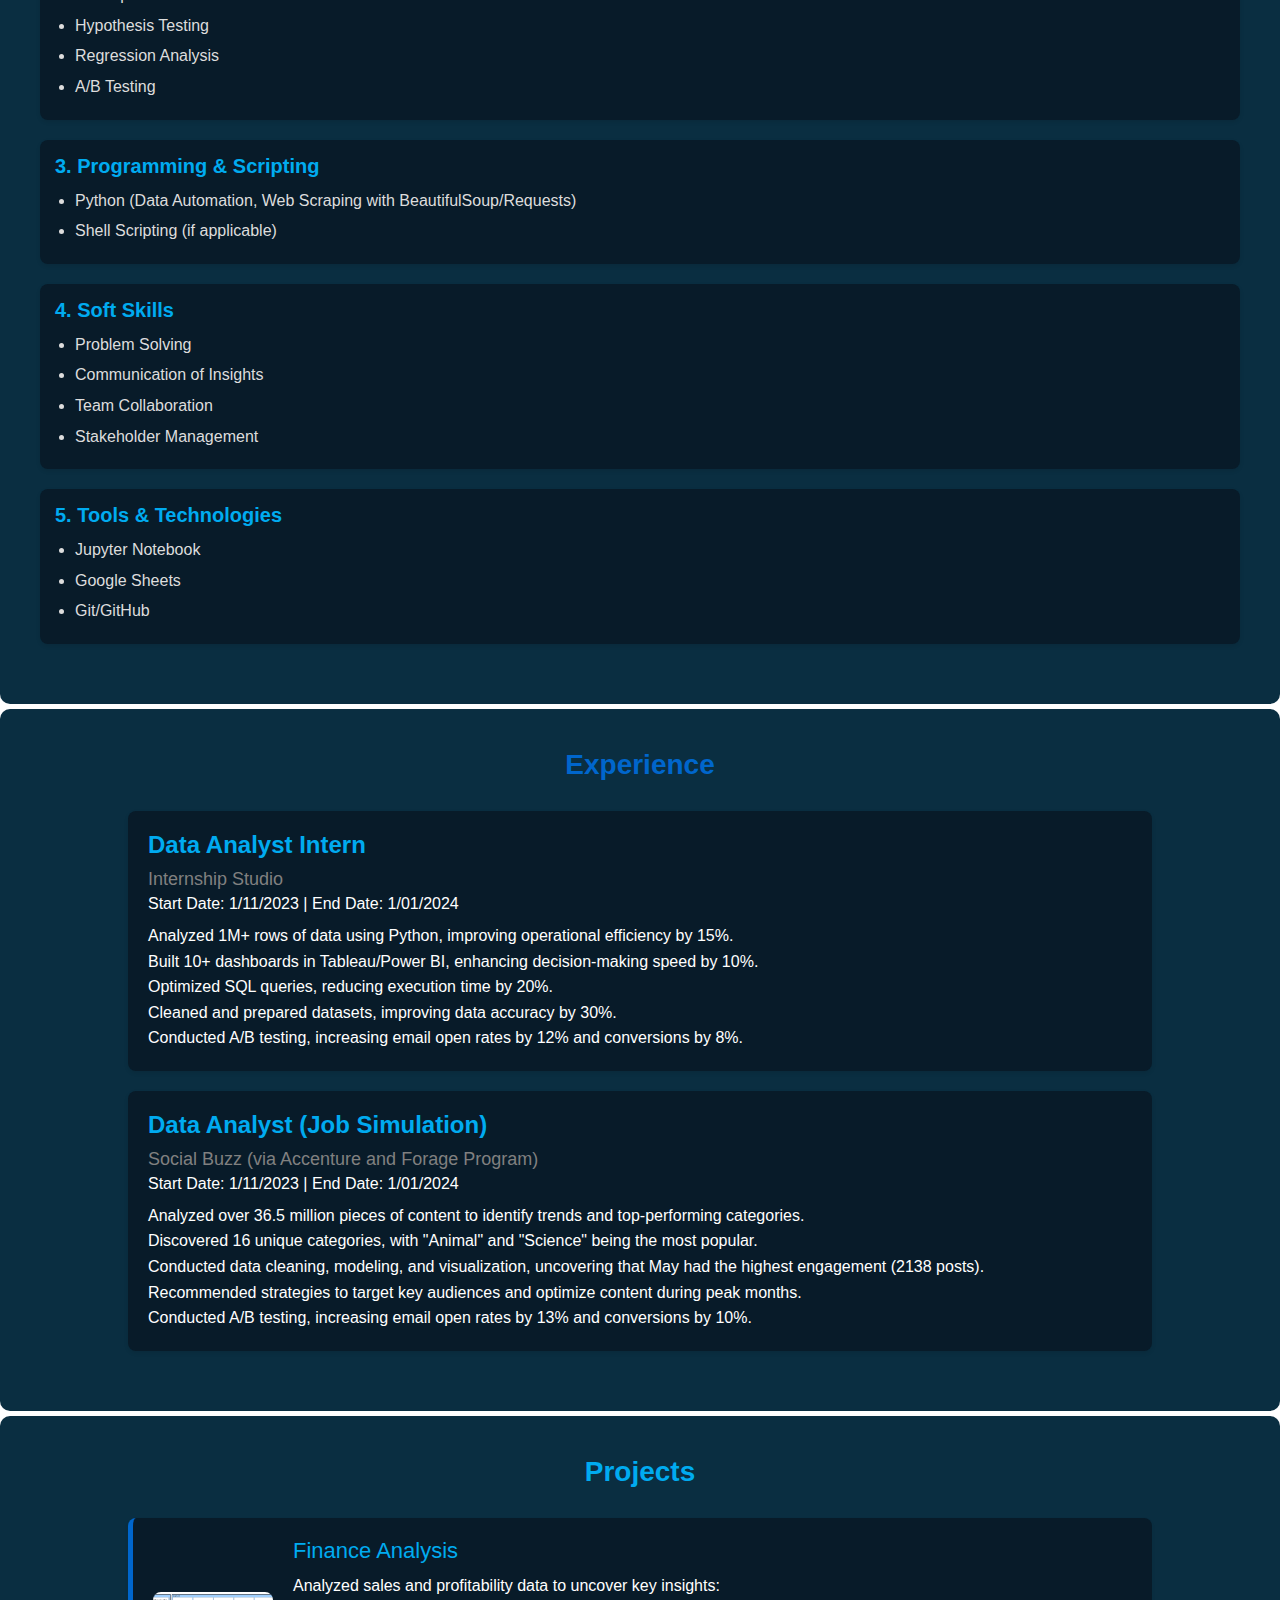
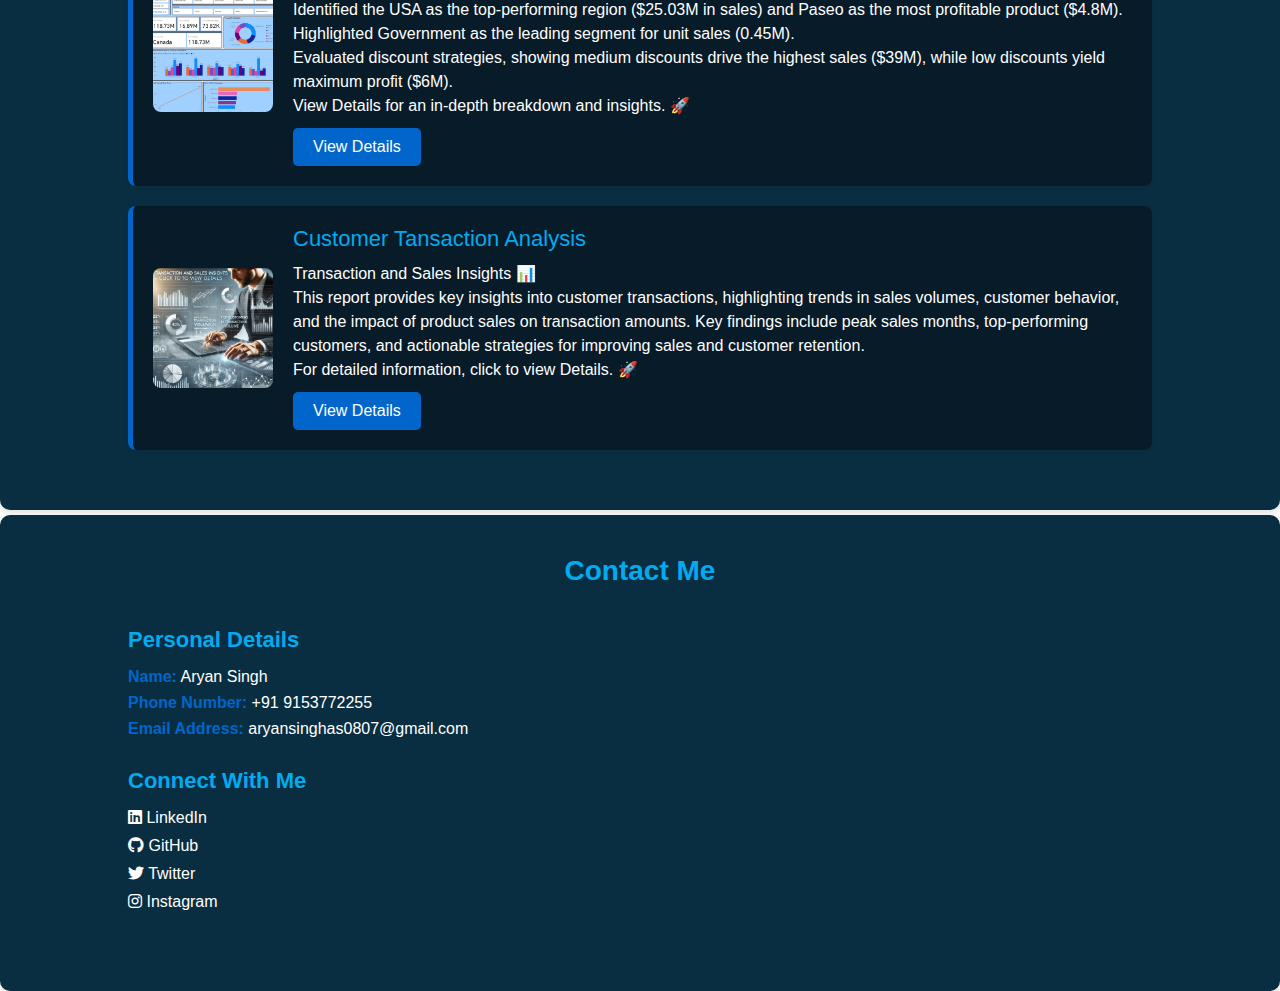
==== commit eaacc14a: "Update index.html" ====
--- a/index.html
+++ b/index.html
@@ -215,10 +215,10 @@
     </div> -->
 
 
-    <div class="contact-form">
-        <h3>Send a Message</h3>
+<!--     <div class="contact-form">
+        <h3>Send a Message</h3> -->
         <!-- Use GET method for redirecting to success.html without server-side handling -->
-        <form action="success.html" method="GET">
+<!--         <form action="success.html" method="GET">
             <div class="form-group">
                 <label for="name">Your Name</label>
                 <input type="text" id="name" name="name" placeholder="Your Full Name" required>
@@ -233,7 +233,7 @@
             </div>
             <button type="submit" class="send-btn">Send</button>
         </form>
-    </div>
+    </div> -->
 </section>
 
     
